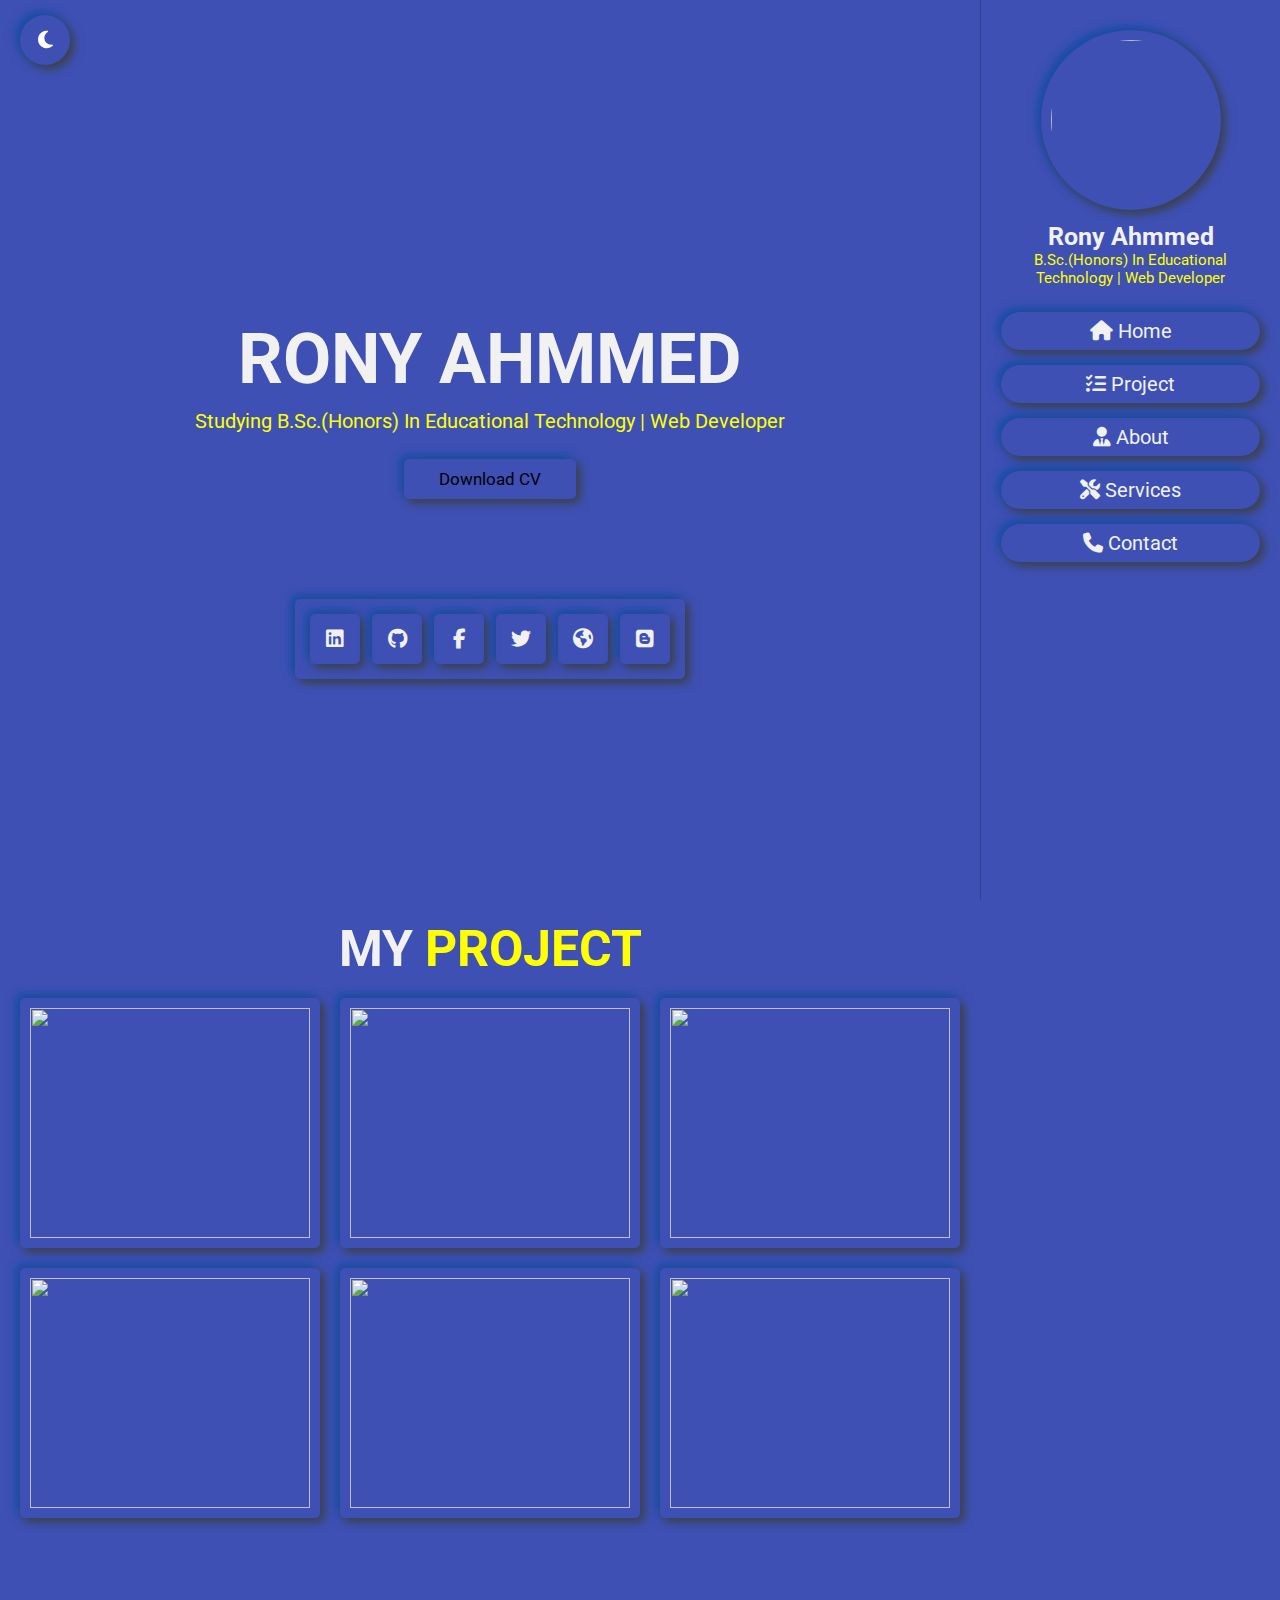
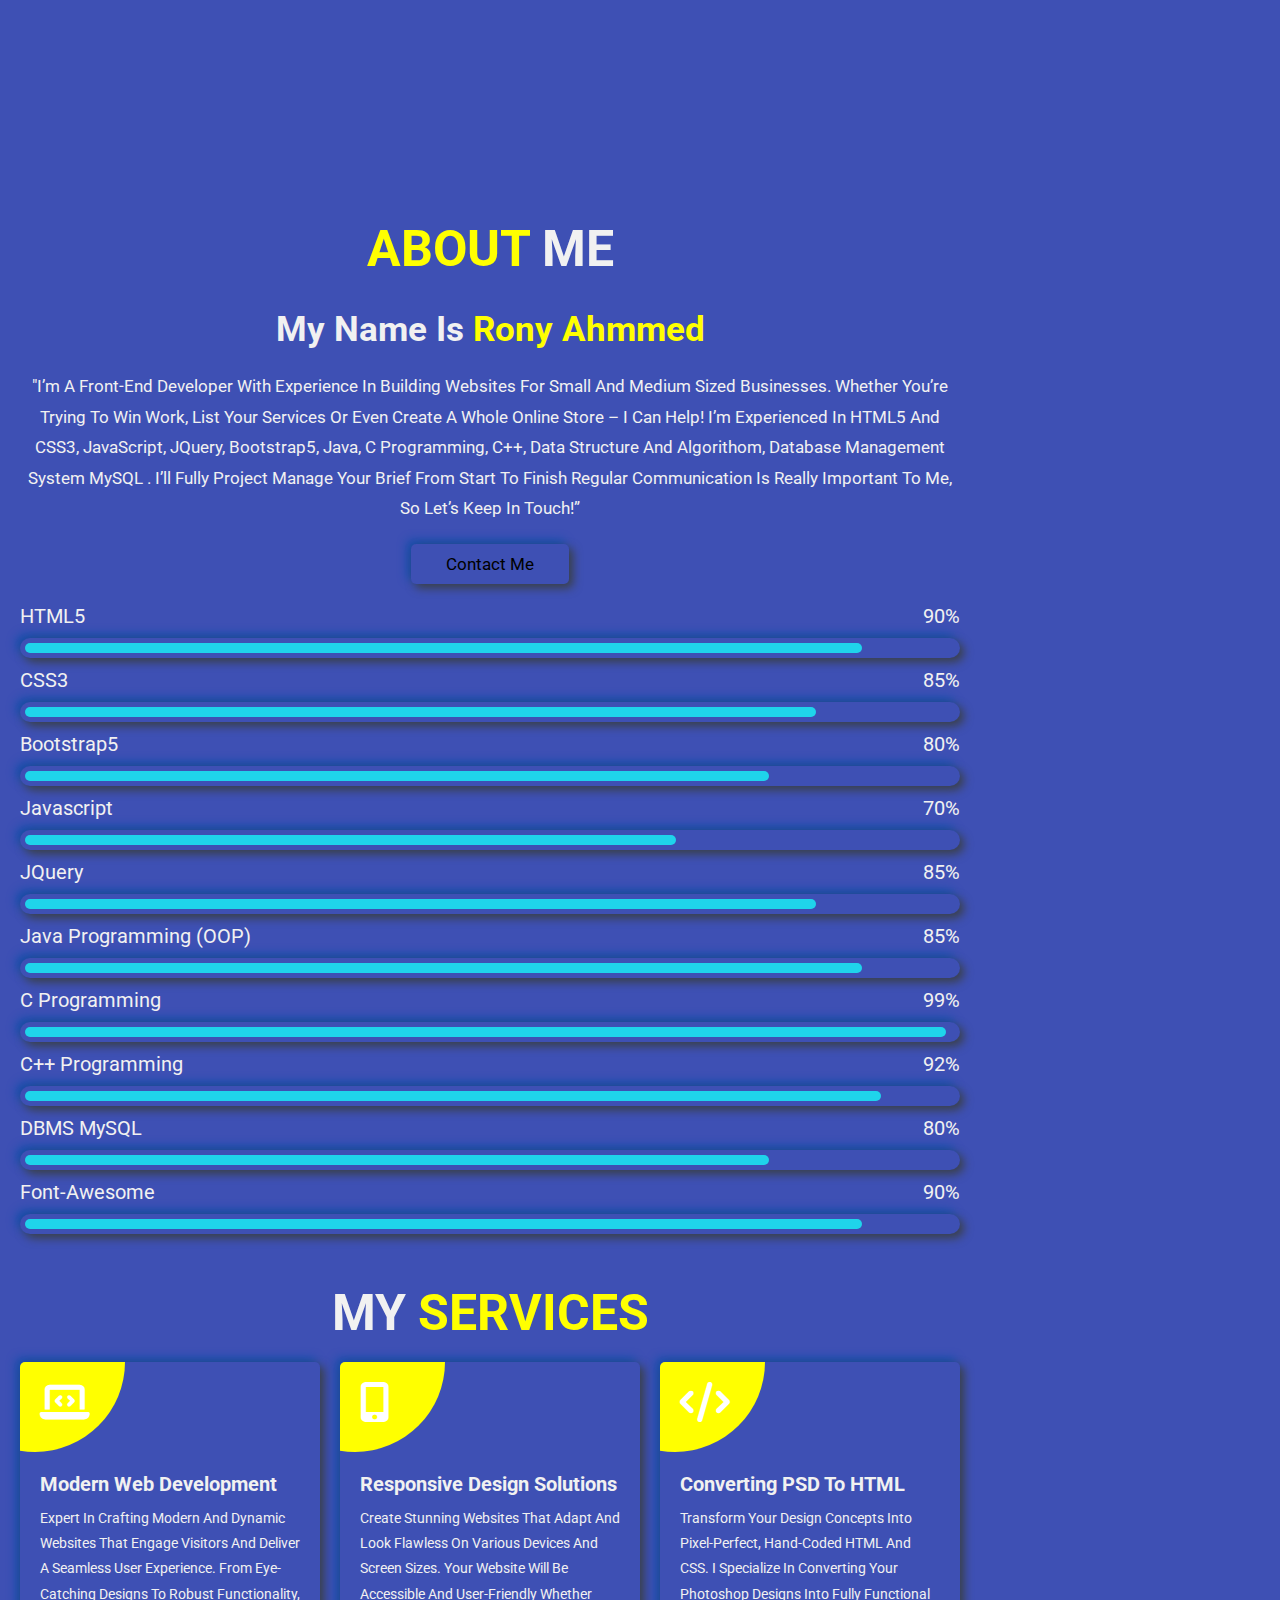
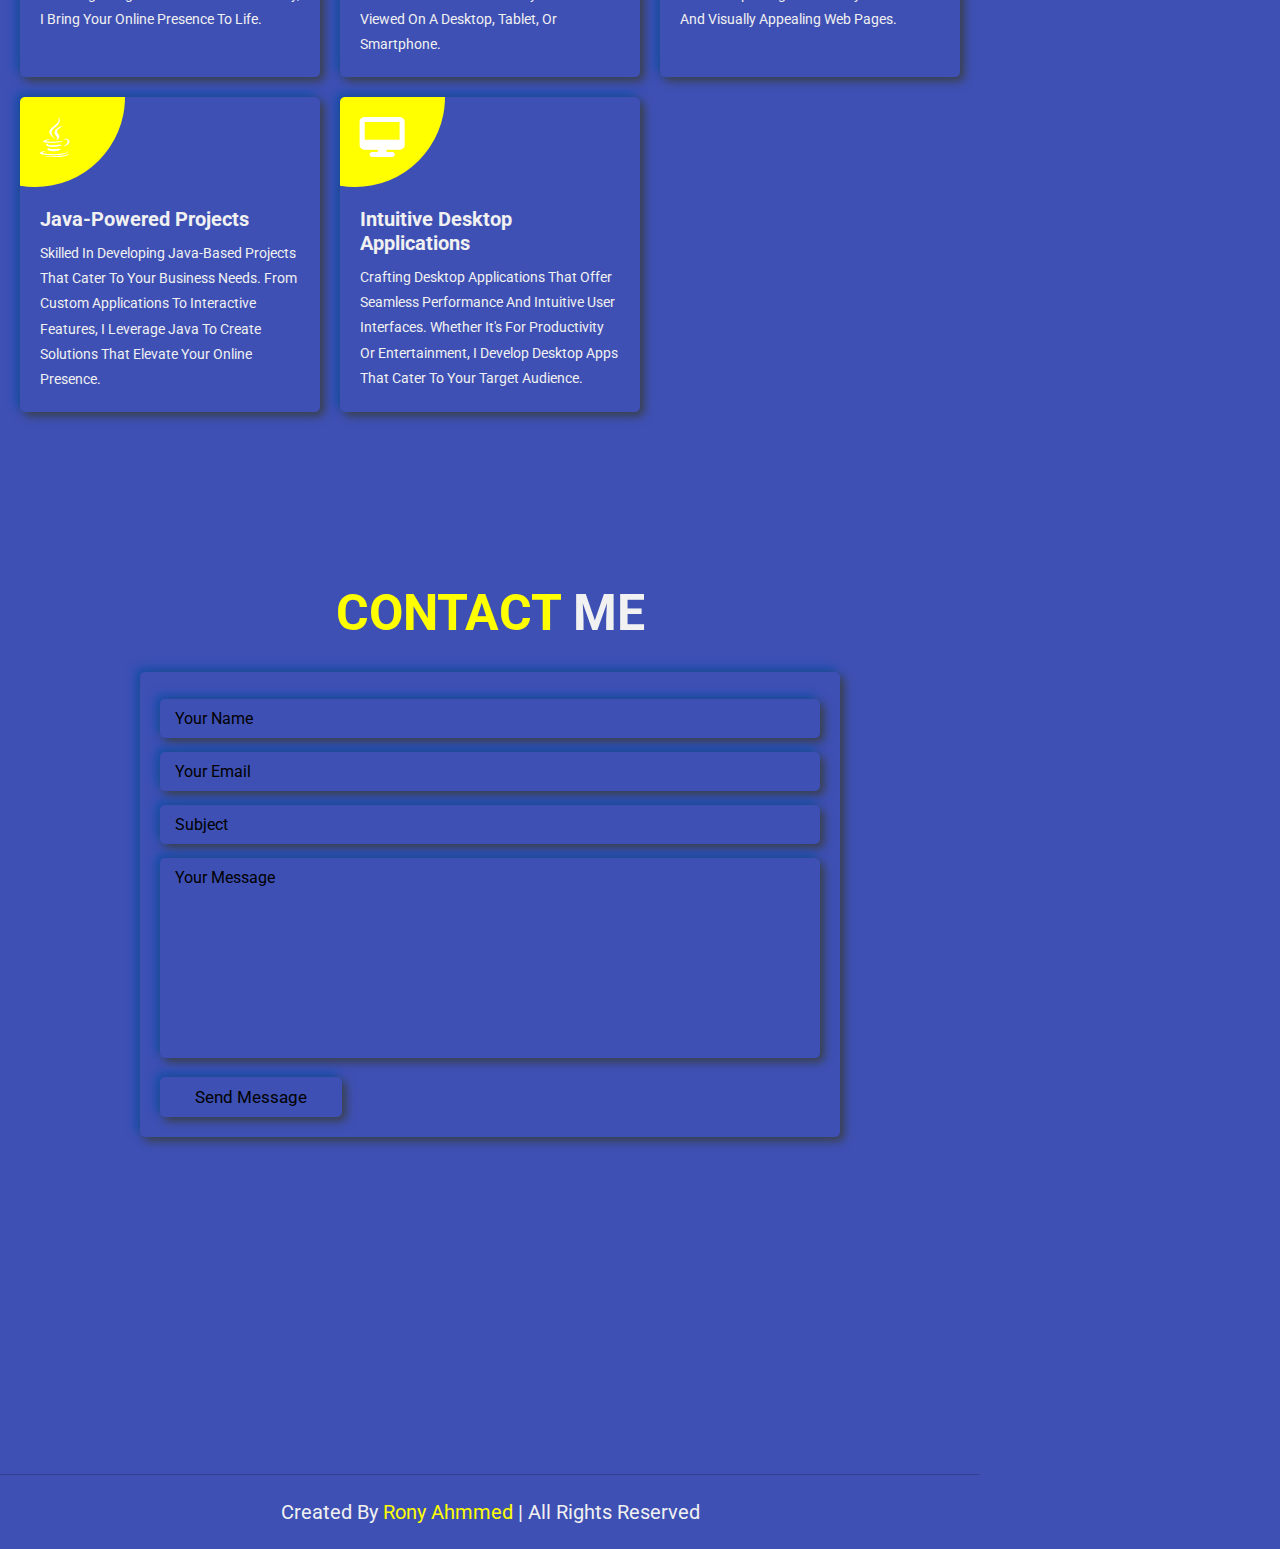
==== index.html @ c7a23089 "Add files via upload" ====
<!DOCTYPE html>
<html lang="en">
<head>
    <meta charset="UTF-8">
    <meta http-equiv="X-UA-Compatible" content="IE=edge">
    <meta name="viewport" content="width=device-width, initial-scale=1.0">
    <title>Rony Ahmmed EdTech-BDU</title>
    <!-- this is for title image -->
    <link rel="icon" href="main_file/logo.png" type="image/gif" sizes="16x16">
 
    <!-- link for font awesome -->
     
    <link rel="stylesheet" href="https://cdnjs.cloudflare.com/ajax/libs/font-awesome/6.4.2/css/all.min.css" >

    <!-- link for custom css -->
    <link rel="stylesheet" href="style.css">

    <!-- link for mail css -->
    <link rel="stylesheet" href="mail/mail.css">

</head>
<body>
    
<!-- user with menu starts  -->

<div class="main_menu">

    <div class="user">
        <img src="https://avatars.githubusercontent.com/u/30334499?v=4" alt="">
        <h3>Rony Ahmmed</h3>
        <p>B.Sc.(Honors) in Educational Technology | Web Developer</p>
    </div>

    <ul class="navbar">
        <li><a href="#home"><i class="fas fa-home"></i> home</a></li>
        <li><a href="#Project"><i class="fas fa-tasks"></i> Project</a></li>
        <li><a href="#about"><i class="fas fa-user-tie"></i> about</a></li>
        <li><a href="#services"><i class="fas fa-tools"></i> services</a></li>
        <li><a href="#contact"><i class="fas fa-phone"></i> contact</a></li>
    </ul>

</div>

<!-- user with menu ends -->

<div id="menu-btn" class="fas fa-bars"></div>

<!-- theme toggler  -->

<div id="theme-toggler" class="fas fa-moon"></div>

<!-- home section starts  -->

<section class="home" id="home">

    <div class="content">
        <h3>Rony Ahmmed</h3>
        <br>
        <p>Studying B.Sc.(Honors) in Educational Technology | Web Developer</p>
        <br>
        <a href="https://linkedin.com/in/rony7s" class="btn">Download CV</a>
    </div>

    <div class="share_link">
        <a href="https://linkedin.com/in/rony7s" class="fab fa-linkedin"></a>
        <a href="https://github.com/Rony7s" class="fab fa-github"></a>
        <a href="https://facebook.com/EdTech4" class="fab fa-facebook-f"></a>
        <a href="https://twitter.com/Rony7s" class="fab fa-twitter"></a>
        <a href="https://rony7s.w3spaces.com/" class="fas fa-globe-americas"></a>
        <a href="https://rony7s.blogspot.com/" class="fab fa-blogger"></a>
    </div>
    </div>

</section>

<!-- home section ends -->

<!-- Project section starts  -->

<section class="Project" id="Project">

    <h1 class="head_title"> my <span>Project</span> </h1>

    <div class="box-container">

        <div class="box">
            <img src="img/emptyRoom.jpg" alt="">
            <div class="content">
                <h3>Empty Room BDU</h3>
                <a class="project_link" href="https://rony7s.github.io/EmptyRoom">View Project</a>
            </div>
        </div>

        <div class="box">
            <img src="img/bduFamily.jpg" alt="">
            <div class="content">
                <h3>BDU Family with All Clubs</h3>
                <a class="project_link" href="https://rony7s.github.io/bdu1">View Project</a>
            </div>
        </div>

        <div class="box">
            <img src="img/digitalRoutine.jpg" alt="">
            <div class="content">
                <h3>Digital Routine of BDU</h3>
                <a class="project_link" href="https://rony7s.github.io/EmptyRoom/bduR.html">View Project</a>
            </div>
        </div>

        <div class="box">
            <img src="img/learningWeb.jpg" alt="">
            <div class="content">
                <h3>Learning Project</h3>
                <a class="project_link" href="https://rony7s.github.io/mood">View Project</a>
            </div>
        </div>
        
        <div class="box">
            <img src="img/commingSoon.jpg" alt="">
            <div class="content">
                <h3>Under construction website</h3>
                <a class="project_link" href="https://rony7s.github.io/coming-soon">View Project</a>
            </div>
        </div>

        <div class="box">
            <img src="img/bduClubs.jpg" alt="">
            <div class="content">
                <h3>BDU All Clubs</h3>
                <a class="project_link" href="https://rony7s.github.io/bdu1/bdupc.html">View Project</a>
            </div>
        </div>
         
     </div>

</section>

<!-- Project section ends -->

<!-- about section starts  -->

<section class="about" id="about">

    <h1 class="head_title"> <span>about</span> me </h1>

    <div class="row">
        <div class="content">
            <h3>my name is <span>Rony Ahmmed</span></h3> 
            
            <p>"I’m a front-end developer with experience in building websites for small and medium sized businesses. Whether you’re trying to win work, list your services or even create a whole online store – I can help! I’m experienced in HTML5 and CSS3, JavaScript, jQuery, Bootstrap5, Java, C programming, C++, Data structure and Algorithom, Database Management System mySQL . I’ll fully project manage your brief from start to finish Regular communication is really important to me, so let’s keep in touch!”</p>
            <a href="#" class="btn">contact me</a>
        </div>

    </div>

    <div class="row">

        <div class="progress">
            <h3> HTML5 <span>90%</span> </h3>
            <div class="bar bar1"><span></span></div>

            <h3> CSS3 <span>85%</span> </h3>
            <div class="bar bar2"><span></span></div>

            <h3>  Bootstrap5 <span>80%</span> </h3>
            <div class="bar bar3"><span></span></div>

            <h3> javascript <span>70%</span> </h3>
            <div class="bar bar4"><span></span></div>

            <h3> JQuery <span>85%</span> </h3>
            <div class="bar bar5"><span></span></div>

            <h3> Java Programming (OOP) <span>85%</span> </h3>
            <div class="bar bar6"><span></span></div>
            
            <h3>C Programming<span>99%</span> </h3>
            <div class="bar bar7"><span></span></div>
            
            <h3>C++ Programming<span>92%</span> </h3>
            <div class="bar bar8"><span></span></div>
            
            <h3>DBMS mySQL<span>80%</span> </h3>
            <div class="bar bar9"><span></span></div>
            
            <h3>Font-Awesome <span>90%</span> </h3>
            <div class="bar bar10"><span></span></div>
        </div>
    </div>

</section>

<!-- about section ends -->

<!-- services section starts  -->

<section class="services" id="services">

    <h1 class="head_title"> my <span>services</span> </h1>

    <div class="box-container">

        <div class="box">
            <i class="fas fa-laptop-code"></i>
            <h3>Modern Web Development</h3>
            <p>Expert in crafting modern and dynamic websites that engage visitors and deliver a seamless user experience. From eye-catching designs to robust functionality, I bring your online presence to life.</p>
        </div>
        
        <div class="box">
            <i class="fas fa-mobile-alt"></i>
            <h3>Responsive Design Solutions</h3>
            <p>Create stunning websites that adapt and look flawless on various devices and screen sizes. Your website will be accessible and user-friendly whether viewed on a desktop, tablet, or smartphone.</p>
        </div>
        
        <div class="box">
            <i class="fas fa-code"></i>
            <h3>Converting PSD to HTML</h3>
            <p>Transform your design concepts into pixel-perfect, hand-coded HTML and CSS. I specialize in converting your Photoshop designs into fully functional and visually appealing web pages.</p>
        </div>
        
        <div class="box">
            <i class="fa-brands fa-java"></i>
            <h3>Java-Powered Projects</h3>
            <p>Skilled in developing Java-based projects that cater to your business needs. From custom applications to interactive features, I leverage Java to create solutions that elevate your online presence.</p>
        </div>
        
        <div class="box">
            <i class="fas fa-desktop"></i>
            <h3>Intuitive Desktop Applications</h3>
            <p>Crafting desktop applications that offer seamless performance and intuitive user interfaces. Whether it's for productivity or entertainment, I develop desktop apps that cater to your target audience.</p>
        </div>
        

    </div>

</section>

<!-- services section ends -->




<!-- contact section starts -->

<!-- info email address a mail send hobe -->

<section class="contact" id="contact">

    <h1 class="head_title"> <span>contact</span> me </h1>

    <form action="https://formspree.io/f/xpzbpwrj" method="POST" id="my-form">
	
        <input type="text" id="Name" name="Name" placeholder="your name" class="box">
		
        <input type="email" id="email" name="email" placeholder="your email" class="box">
		
        <input type="text" placeholder="subject" class="box">
		
        <textarea name="massage" id="massage" class="box" placeholder="your message" id="" cols="30" rows="10"></textarea>
        <input type="submit" value="send message" class="btn">
    </form>
	<div id="status"></div>
</section>

<!-- contact section ends -->

 


<!-- footer section ends -->

<div class="footer"> created by <a href="https://facebook.com/EdTech4">Rony Ahmmed</a> | all rights reserved </div>



<!-- link for custom js start -->
<script src="script.js"></script>
<script src="mail/mail.js"></script>

</body>
</html>
---- style.css ----
@import url('https://fonts.googleapis.com/css2?family=Roboto:wght@100;300;400&display=swap');
/* this font is my favourite */

:root{
    --green:yellow;
    --tomato:#ff3f80;
    --black:#f1f1f1;
    --light-color:#f1f1f1;
    --bg-color:#3E50B4;
    --border:.1rem solid rgba(0,0,0,.2);
    --box-shadow:.4rem .4rem 1rem #3c4046,
                -.4rem -.4rem 1rem #134eab;
    --box-shadow-inset:.4rem .4rem 1rem #10141a inset,
                      -.4rem -.4rem 1rem #36598d inset;
}

*{
    font-family: 'Roboto', sans-serif;
    margin:0; padding:0;
    box-sizing: border-box;
    outline: none; border:none;
    text-decoration: none;
    text-transform: capitalize;
    transition: .2s linear;
    list-style: none;
}

*::selection{
	background:green;
	color:red;
}

html{
    font-size: 62.5%;
    overflow-x: hidden;
    scroll-behavior: smooth;
}
html::-webkit-Scrollbar{
	width:1rem;
}

html::-webkit-Scrollbar-track{
	background:yellow;
}
html::-webkit-Scrollbar-thumb{
	background:red;
}


body{
    background: var(--bg-color);
    padding-right: 30rem;
}

body.active{
    --black:#fff;
    --light-color:#ddd;
    --bg-color:#ff3f80;
    --border:.1rem solid rgba(0,0,0,.4);
    --box-shadow:.4rem .4rem 1rem #7f2342,
                -.4rem -.4rem 1rem #c23e6b;
    --box-shadow-inset:.4rem .4rem 1rem #4b2a35 inset,
                      -.4rem -.4rem 1rem #5e293a inset;
}

section{
    min-height: 100vh;
    padding:2rem;
}

.btn{
    margin-top: 1rem;
    display: inline-block;
    padding:1rem 3.5rem;
    border-radius: .5rem;
    font-size: 1.7rem;
    cursor: pointer;
    background: none;
    color:black;
    box-shadow: var(--box-shadow);
}

.btn:hover{
    box-shadow: var(--box-shadow-inset);
    color:#fff;
}

.head_title{
    text-align: center;
    font-size: 5rem;
    color:var(--black);
    text-transform: uppercase;
    padding-bottom: 2rem;
}

.head_title span{
    color:var(--green);
    text-transform: uppercase;
}

.main_menu{
    position: fixed;
    top:0; right: 0;
    z-index: 999;
    background: var(--bg-color);
    width: 30rem;
    border-left: var(--border);
    height: 100%;
    padding:2rem;
    text-align: center;
}

.main_menu .user img{
    margin:1rem 0;
    border:1rem solid transparent;
    border-radius: 50%;
    height: 18rem;
    width: 18rem;
    box-shadow: var(--box-shadow);
}

.main_menu .user h3{
    color:var(--black);
    font-size: 2.5rem;
    font-family: 'Roboto', sans-serif;
}

.main_menu .user p{
    color:var(--green);
    font-size: 1.5rem;
}

.main_menu .navbar{
    padding-top: 1rem;
}

.main_menu .navbar a{
    display: block;
    margin:1.5rem 0;
    padding:.7rem;
    border-radius: 5rem;
    font-size: 2rem;
    box-shadow: var(--box-shadow);
    color:var(--black);
}

.main_menu .navbar a:hover{
    box-shadow: var(--box-shadow-inset);
    color: #000;
}

#menu-btn{
    position: fixed;
    top:1.5rem; right: 2rem;
    z-index: 1000;
    height: 5rem;
    width: 5rem;
    line-height: 5rem;
    border-radius: 50%;
    font-size: 2rem;
    cursor: pointer;
    box-shadow: var(--box-shadow);
    text-align: center;
    color:var(--black);
    background: var(--bg-color);
    display: none;
}

#menu-btn:hover{
    color:var(--green);
    box-shadow: var(--box-shadow-inset);
}

#theme-toggler{
    position: fixed;
    top:1.5rem; left: 2rem;
    z-index: 1000;
    height: 5rem;
    width: 5rem;
    line-height: 5rem;
    border-radius: 50%;
    font-size: 2rem;
    cursor: pointer;
    box-shadow: var(--box-shadow);
    text-align: center;
    color:white;
    background: var(--bg-color);
}

#theme-toggler:hover{
    color:var(--green);
    box-shadow: var(--box-shadow-inset);
}

.home{
    display: flex;
    flex-flow: column;
    align-items: center;
    justify-content: center;
    text-align: center;
}

.home .content h3{
    font-size: 7rem;
    color:var(--black);
    line-height: 1.1;
    text-transform: uppercase;
}

.home .content p{
    font-size: 2rem;
    color:var(--green);
    padding-bottom: .5rem;
}

.home .share_link{
    position: relative;
    top: 10rem;
    border-radius: .5rem;
    box-shadow: var(--box-shadow);
    padding:1rem;
}

.home .share_link a{
    height: 5rem;
    width: 5rem;
    line-height: 5rem;
    box-shadow: var(--box-shadow);
    margin:.5rem;
    font-size: 2rem;
    color:var(--black);
    border-radius: .5rem;
}
.project_link{
    padding: 5px 10px;
    font-size: 2rem;
    color:var(--black);
    border-radius: .5rem;
    border: 2px solid white;
}
.home .share_link a:hover{
    box-shadow: var(--box-shadow-inset);
    color:var(--green);
}

.about .row{
    display: flex;
    align-items: center;
    flex-wrap: wrap-reverse;
    gap:2rem;
}

.about .row .box-container{
    flex:1 1 40rem;
    display: flex;
    gap:1.5rem;
    flex-wrap: wrap;
}

.about .row .box-container .box{
    flex:1 1 18rem;
    text-align: center;
    padding:2rem;
    border-radius: .5rem;
    box-shadow: var(--box-shadow);
}

.about .row .box-container .box h3{
    font-size: 5rem;
    color:var(--black);
    line-height: 1.1;
}

.about .row .box-container .box p{
    font-size: 1.7rem;
    color:var(--light-color);
    padding:.5rem 0;
}

.about .row .content{
    flex:1 1 40rem;
    text-align: center;
}
.about .row .content h3{
    font-size: 3.5rem;
    color:var(--black);
    line-height: 1.8;
}

.about .row .content h3 span{
    color:var(--green);
}

.about .row .content p{
    font-size: 1.7rem;
    color:var(--light-color);
    line-height: 1.8;
    padding:1rem 0;
}

.about .row:nth-child(3){
    padding-top: 2rem;
}

.about .row .progress{
    flex:1 1 40rem;
}

.about .row .progress h3{
    color:var(--black);
    font-weight: normal;
    font-size: 2rem;
    display: flex;
    align-items: center;
    justify-content: space-between;
}

.about .row .progress .bar{
    box-shadow: var(--box-shadow);
    border-radius: 5rem;
    height:2rem;
    padding:.5rem;
    margin:1rem 0;
}

.about .row .progress .bar span{
    display: block;
    height: 100%;
    background: #1fd4eb;
    border-radius: 5rem;
}

.about .row .progress .bar1 span{width: 90%;}
.about .row .progress .bar2 span{width: 85%;}
.about .row .progress .bar3 span{width: 80%;}
.about .row .progress .bar4 span{width: 70%;}
.about .row .progress .bar5 span{width: 85%;}
.about .row .progress .bar6 span{width: 90%;}
.about .row .progress .bar7 span{width: 99%;}
.about .row .progress .bar8 span{width: 92%;}
.about .row .progress .bar9 span{width: 80%;}
.about .row .progress .bar10 span{width: 90%;}
 

.services .box-container{
    display: grid;
    grid-template-columns: repeat(auto-fit, minmax(27rem, 1fr));
    gap:2rem;
}

.services .box-container .box{
    padding:2rem;
    border-radius: .5rem;
    box-shadow: var(--box-shadow);
    position: relative;
    z-index: 0;
    overflow:hidden;
}

.services .box-container .box i{
    font-size:4rem;
    padding-bottom: 5rem;
    color:#fff;
}

.services .box-container .box h3{
    font-size:2rem;
    padding-bottom: 1rem;
    color:var(--black);
}

.services .box-container .box p{
    font-size:1.4rem;
    line-height: 1.8;
    color:var(--light-color);
}

.services .box-container .box::before{
    content: '';
    position: absolute;
    top:0; left: 0;
    height: 100%;
    width: 100%;
    background: var(--green);
    z-index: -1;
    clip-path: circle(9rem at 5% 0%);
    transition: .3s linear;
}

.services .box-container .box:hover::before{    
    clip-path: circle(100%);
}

.services .box-container .box:hover > *{
    color:#fff;
}

.Project .box-container{
    display: grid;
    grid-template-columns: repeat(auto-fit, minmax(27rem, 1fr));
    gap:2rem;
}

.Project .box-container .box{
    height: 25rem;
    border-radius: .5rem;
    overflow:hidden;
    box-shadow: var(--box-shadow);
    position: relative;
    border:1rem solid transparent;
}

.Project .box-container .box img{
    height: 100%;
    width: 100%;
    object-fit: cover;
}

.Project .box-container .box .content{
    position: absolute;
    top:0; left: 0;
    height: 100%;
    width: 100%;
    background: var(--bg-color);
    display: grid;
    place-items: center;
    transform: scale(0);
}

.Project .box-container .box:hover .content{
    transform: scale(1);
}

.Project .box-container .box .content h3{
    font-size: 2.5rem;
    color:var(--black);
    text-transform: uppercase;
    transform: translateY(-5rem);
    opacity: 0;
    transition-delay: .3s;
}

.Project .box-container .box:hover .content h3{
    transform: translateY(0rem);
    opacity: 1;
}

.contact form{
    margin:1rem auto;
    max-width: 70rem;
    border-radius: .5rem;
    box-shadow: var(--box-shadow);
    padding:2rem;
}

.contact form .box{
    padding:1rem 1.5rem;
    width:100%;
    background: none;
    color:white;
    font-size: 1.6rem;
    
    margin:.7rem 0;
    box-shadow: var(--box-shadow);
    border-radius: .5rem;
}

::placeholder {
    color: black;
    opacity: 1; /* Firefox */
  }
  
  :-ms-input-placeholder { /* Internet Explorer 10-11 */
   color: black;
  }
  
  ::-ms-input-placeholder { /* Microsoft Edge */
   color: black;
  }

.contact form textarea{
    height: 20rem;
    resize: none;
}

.contact form .box:focus{
    box-shadow: var(--box-shadow-inset);
}

.footer{
    font-size: 2rem;
    text-align: center;
    padding:2.5rem 1rem;
    margin-top: 1rem;
    border-top: var(--border);
    color:var(--black);
}

.footer a{
    color: var(--green);
}
















/* media queries  */

@media (max-width:991px){

    html{
        font-size: 55%;
    }

    body{
        padding-right: 0;
    }

    .main_menu{
        right:-110%;
    }

    .main_menu.active{
        right:0%;
        transition: .4s linear;
    }

    #menu-btn{
        display: initial;
    }

}

@media (max-width:450px){

    html{
        font-size: 50%;
    }

    .main_menu{
        width:100%;
        border-right: 0;
    }

}
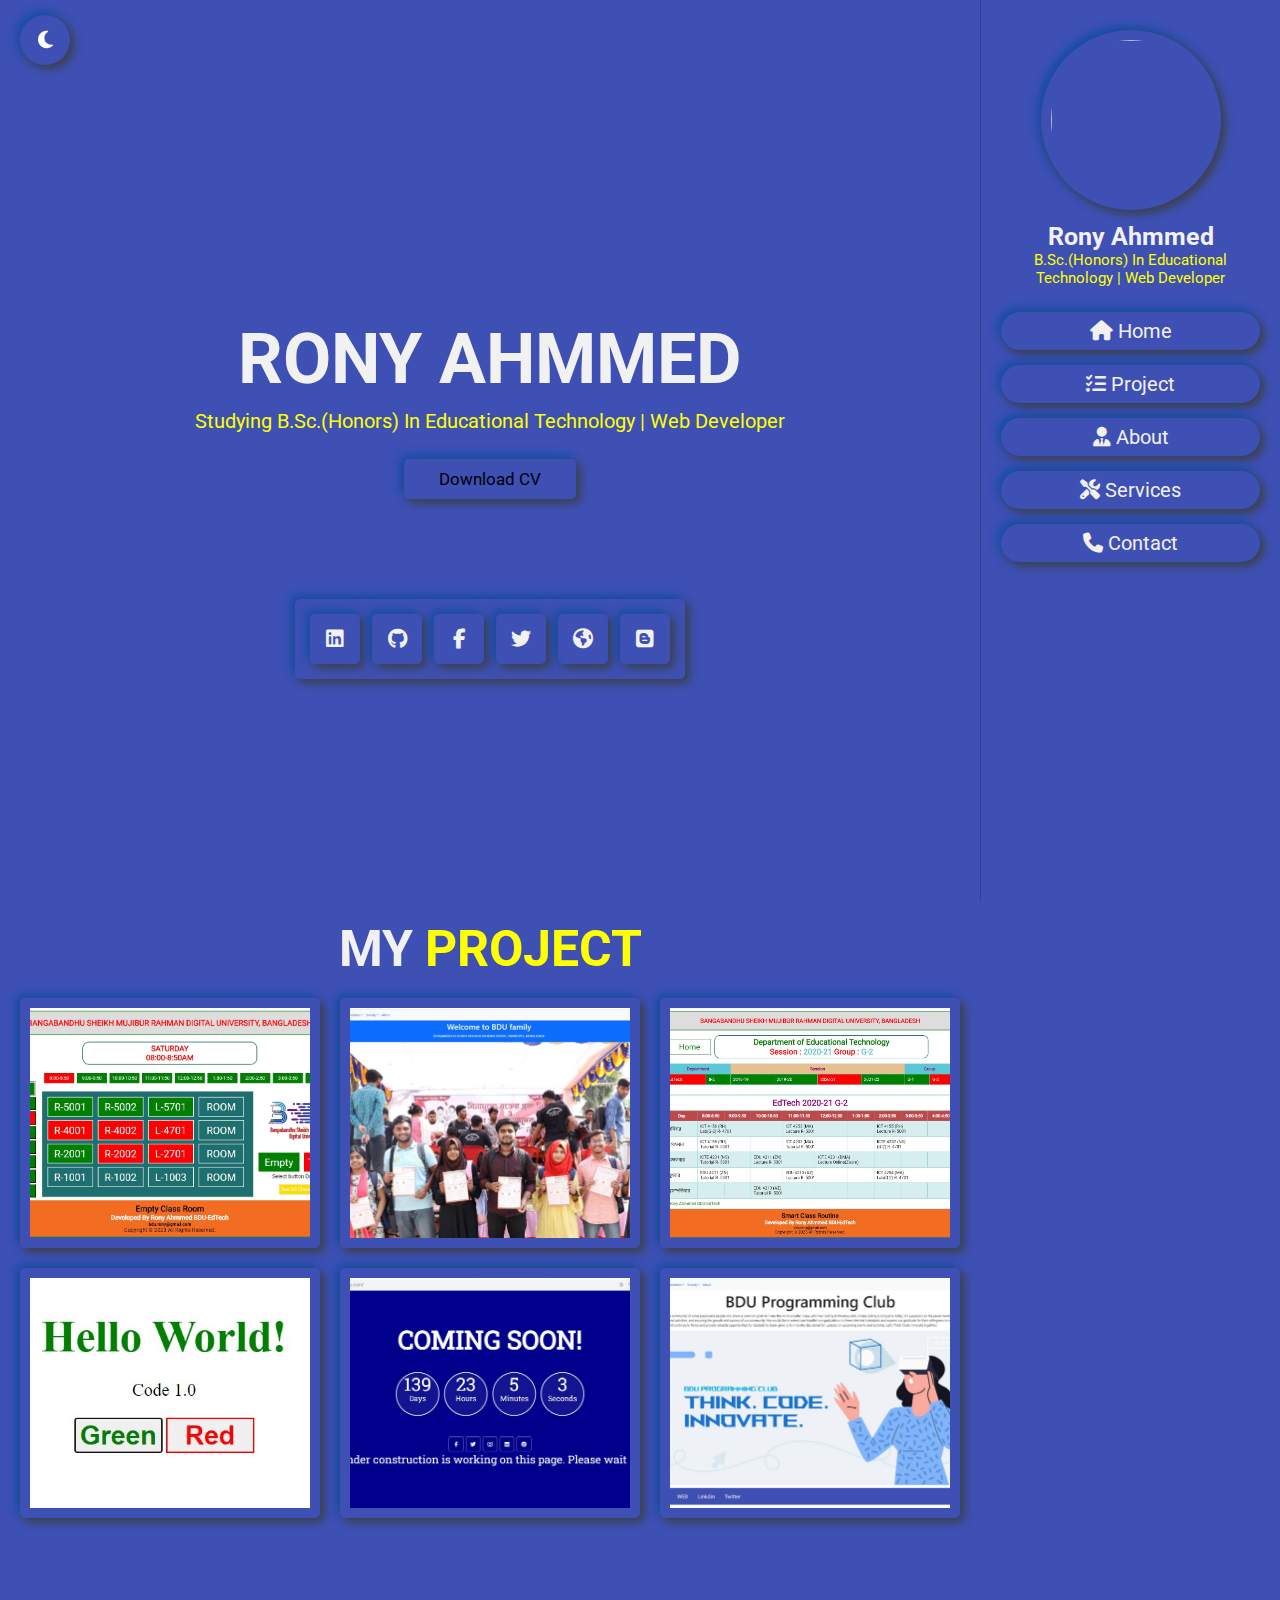
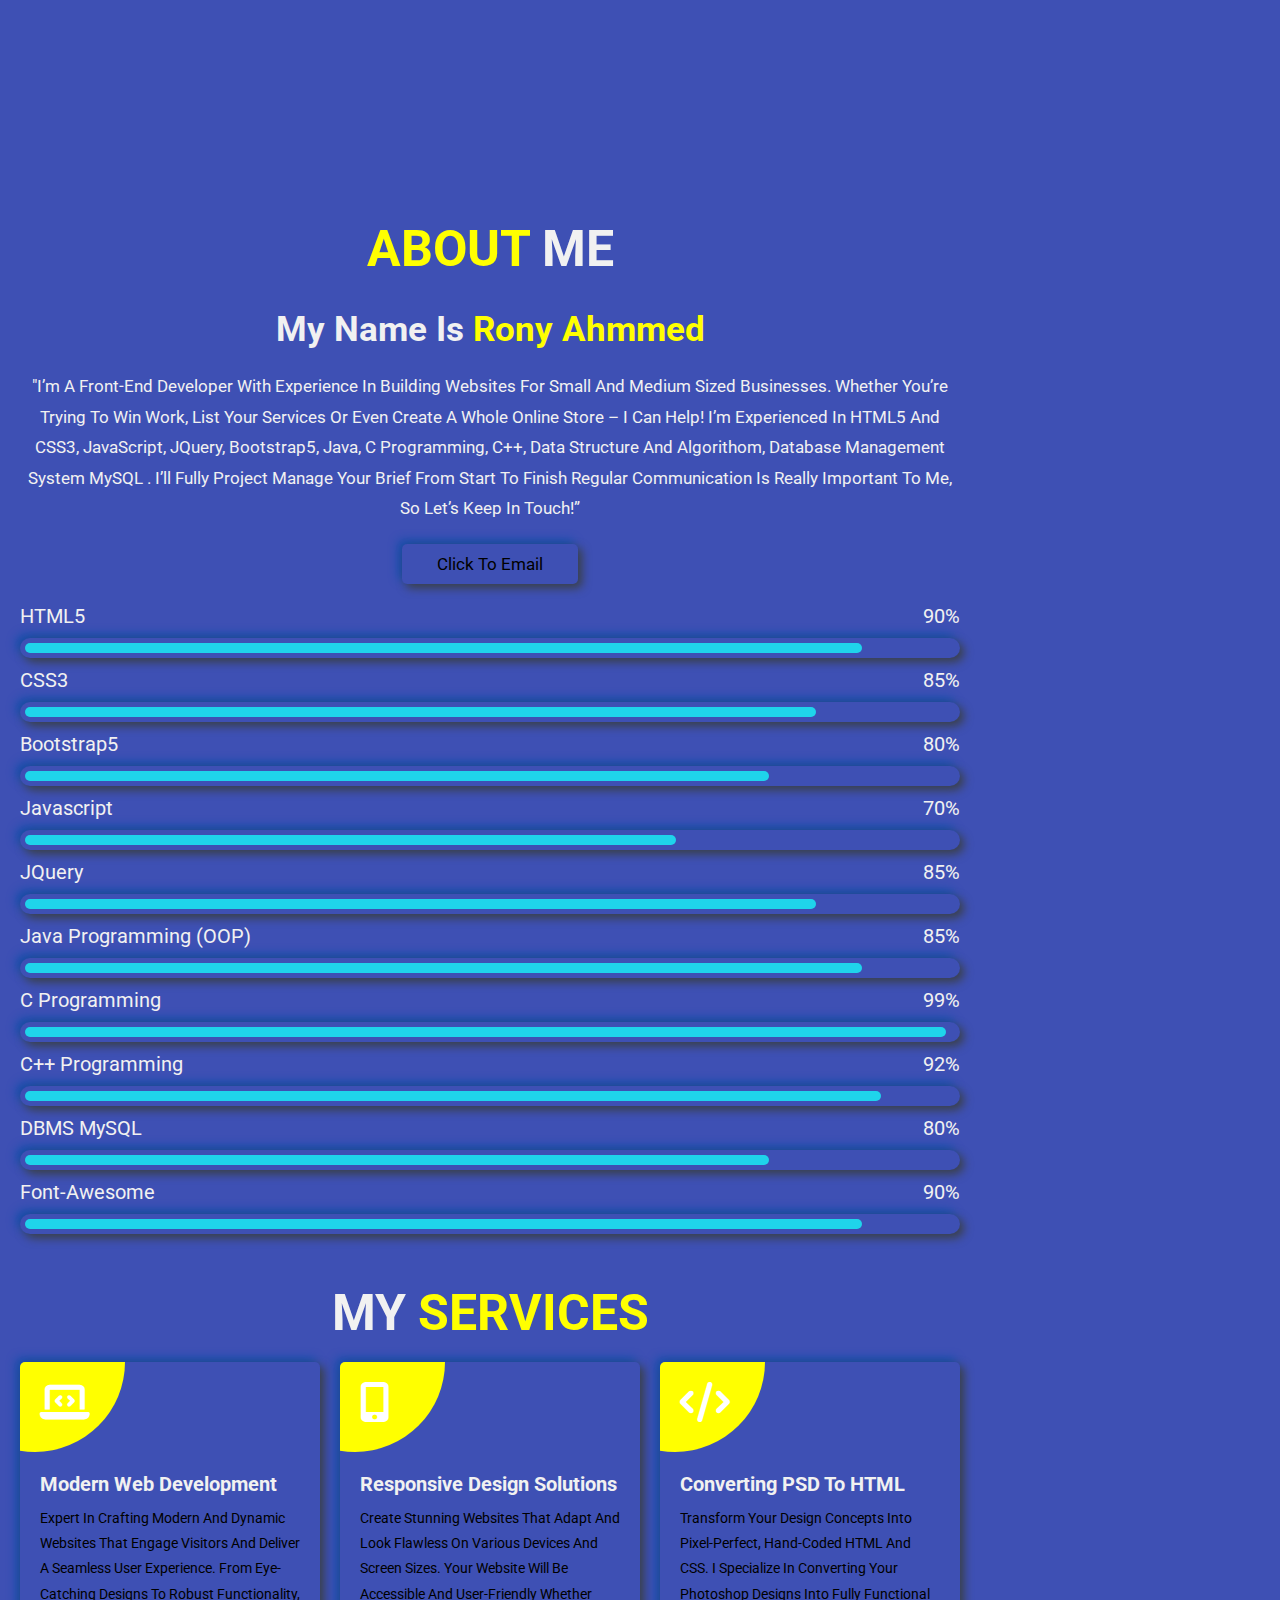
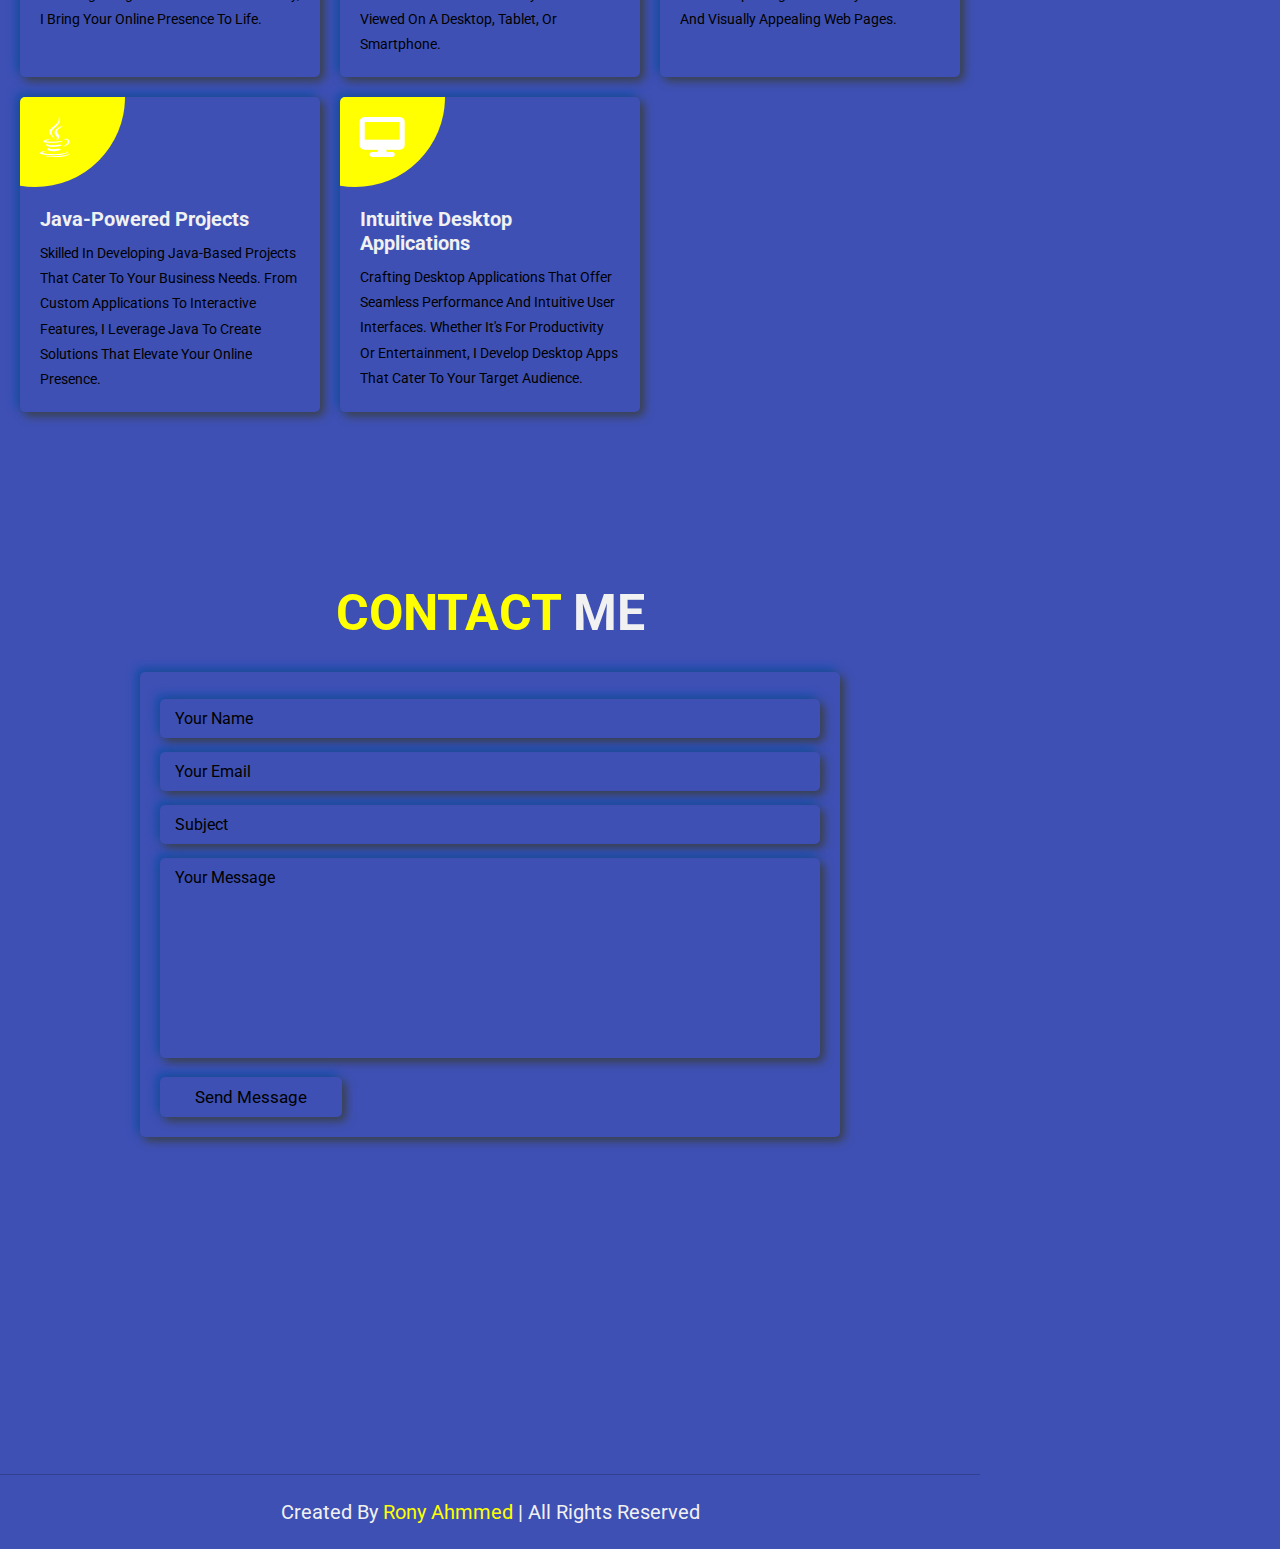
==== commit ec2325cb: "Add files via upload" ====
--- a/index.html
+++ b/index.html
@@ -148,7 +148,19 @@
             <h3>my name is <span>Rony Ahmmed</span></h3> 
             
             <p>"I’m a front-end developer with experience in building websites for small and medium sized businesses. Whether you’re trying to win work, list your services or even create a whole online store – I can help! I’m experienced in HTML5 and CSS3, JavaScript, jQuery, Bootstrap5, Java, C programming, C++, Data structure and Algorithom, Database Management System mySQL . I’ll fully project manage your brief from start to finish Regular communication is really important to me, so let’s keep in touch!”</p>
-            <a href="#" class="btn">contact me</a>
+
+            <button class="btn" id="mailButton">Click to Email</button>
+
+            <script>
+                document.getElementById("mailButton").addEventListener("click", function() {
+                    var recipientEmail = "bdu.rony@gmail.com";   
+                    var subject = "Hello from Website";         
+
+                    var mailtoLink = "mailto:" + recipientEmail + "?subject=" + encodeURIComponent(subject);
+
+                    window.location.href = mailtoLink;
+                });
+            </script>
         </div>
 
     </div>
--- a/style.css
+++ b/style.css
@@ -372,7 +372,7 @@
 .services .box-container .box p{
     font-size:1.4rem;
     line-height: 1.8;
-    color:var(--light-color);
+    color:black;
 }
 
 .services .box-container .box::before{
@@ -392,7 +392,7 @@
 }
 
 .services .box-container .box:hover > *{
-    color:#fff;
+    color:#000;
 }
 
 .Project .box-container{
--- a/mail/mail.css
+++ b/mail/mail.css
@@ -0,0 +1,32 @@
+
+#status {
+    width: 90%;
+    max-width: 500px;
+    text-align: center;
+    padding: 10px;
+    margin: 0 auto;
+    border-radius: 8px;
+  }
+  #status.success {
+    background-color: green;
+    animation: status 4s ease forwards;
+  }
+  #status.error {
+    background-color: red;
+    color: white;
+    animation: status 4s ease forwards;
+  }
+  @keyframes status {
+    0% {
+      opacity: 1;
+      pointer-events: all;
+    }
+    90% {
+      opacity: 1;
+      pointer-events: all;
+    }
+    100% {
+      opacity: 0;
+      pointer-events: none;
+    }
+  } 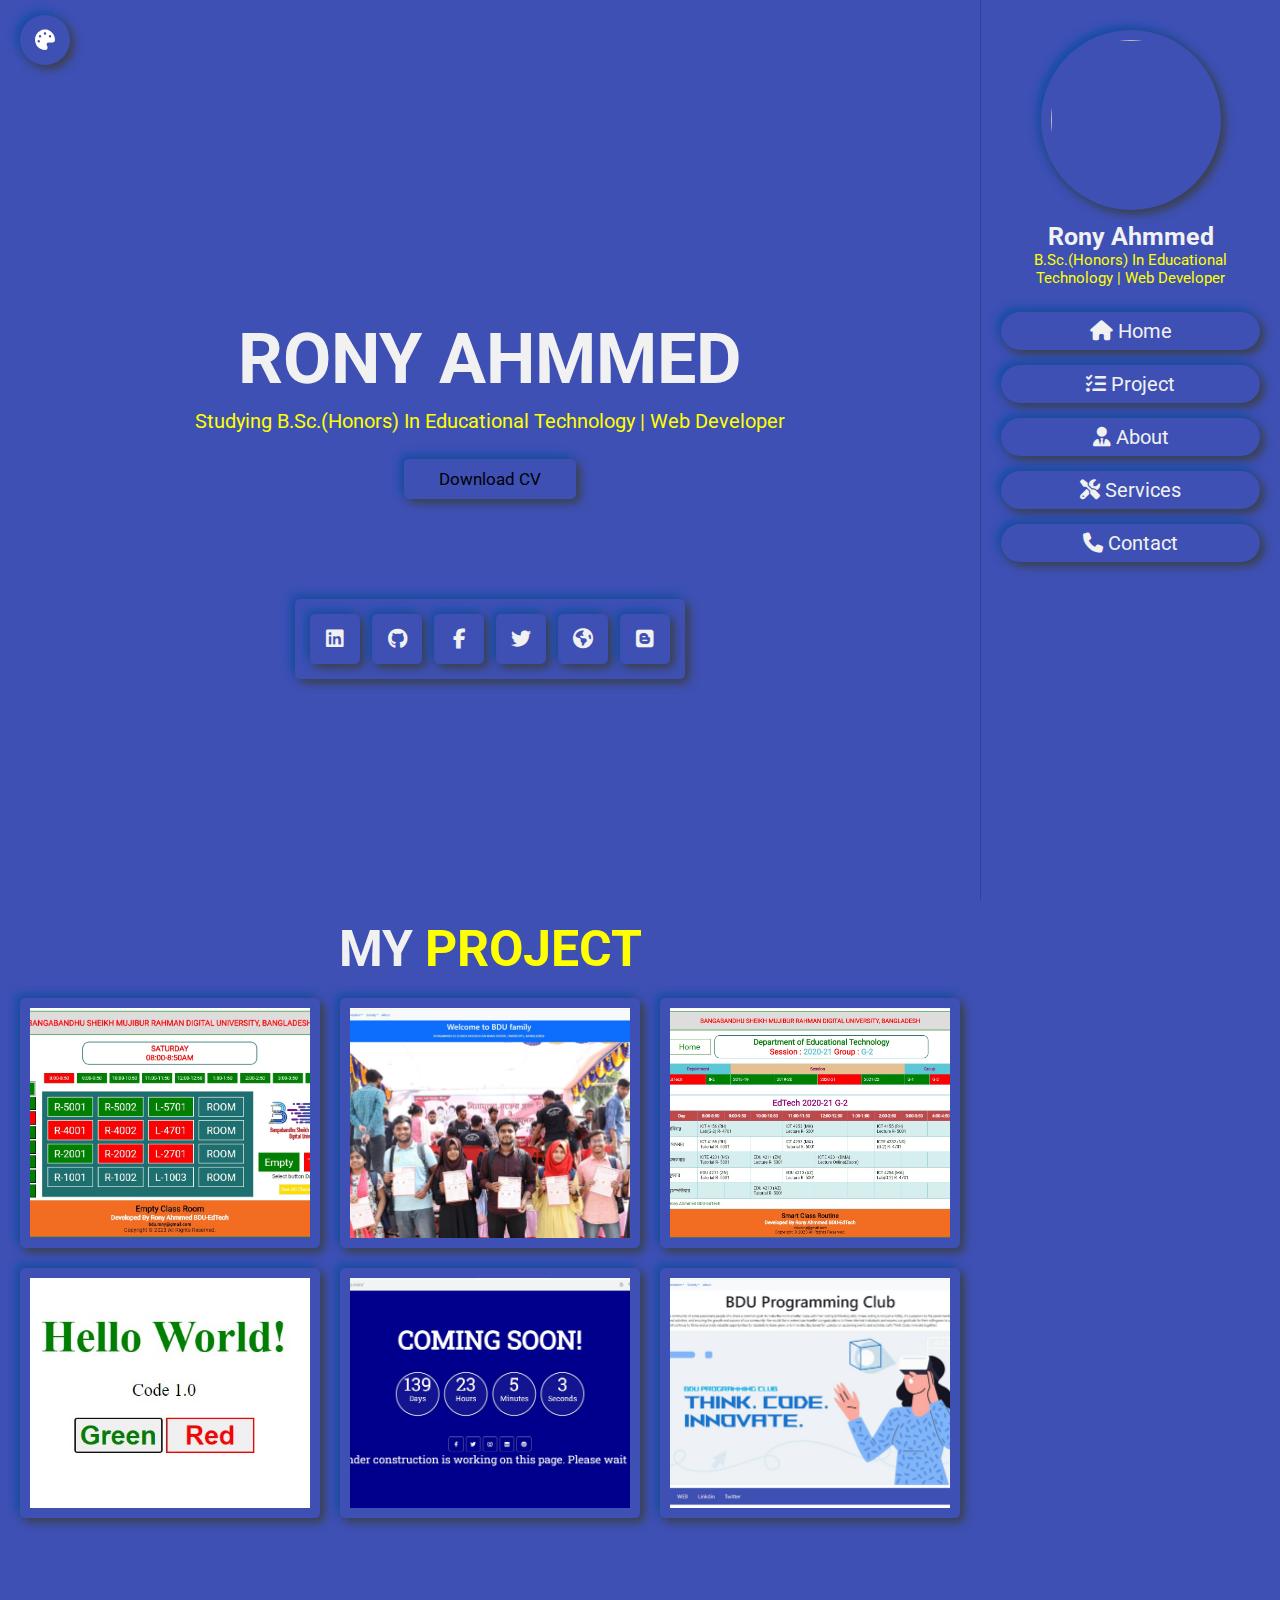
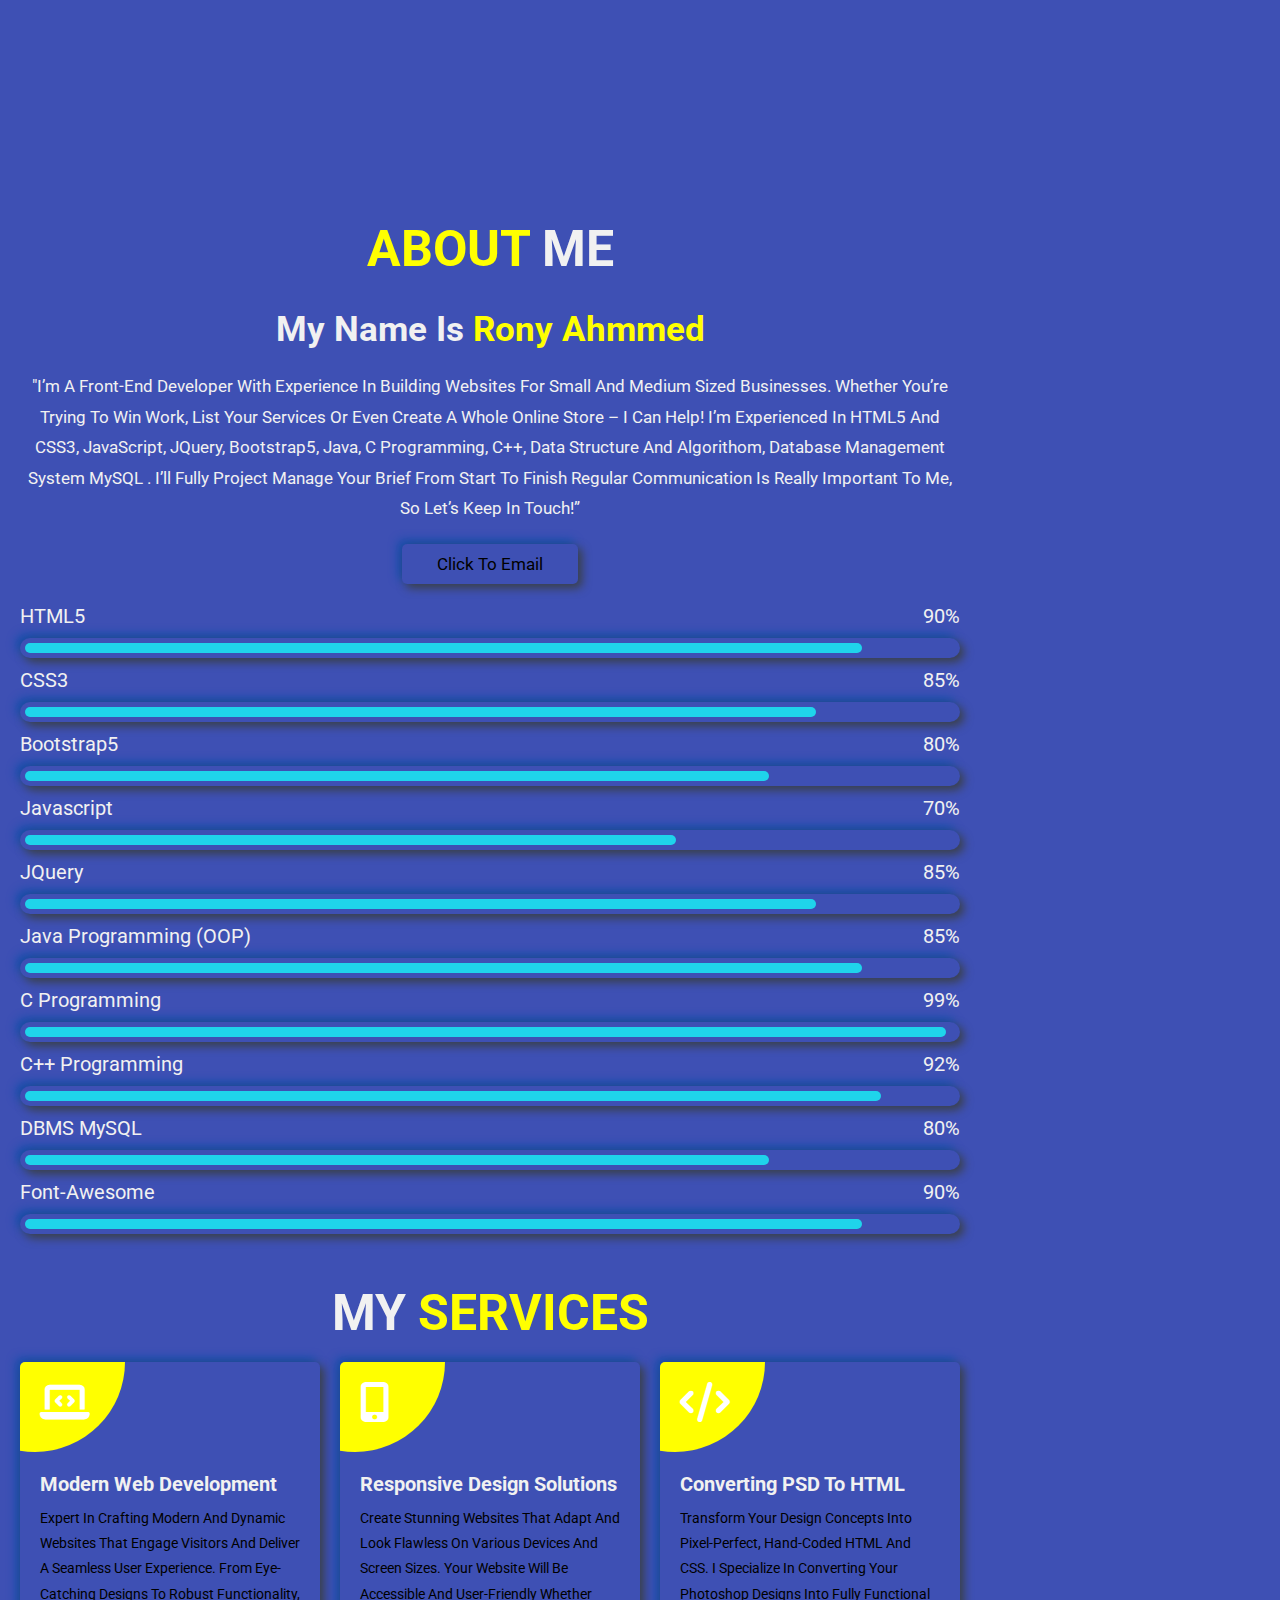
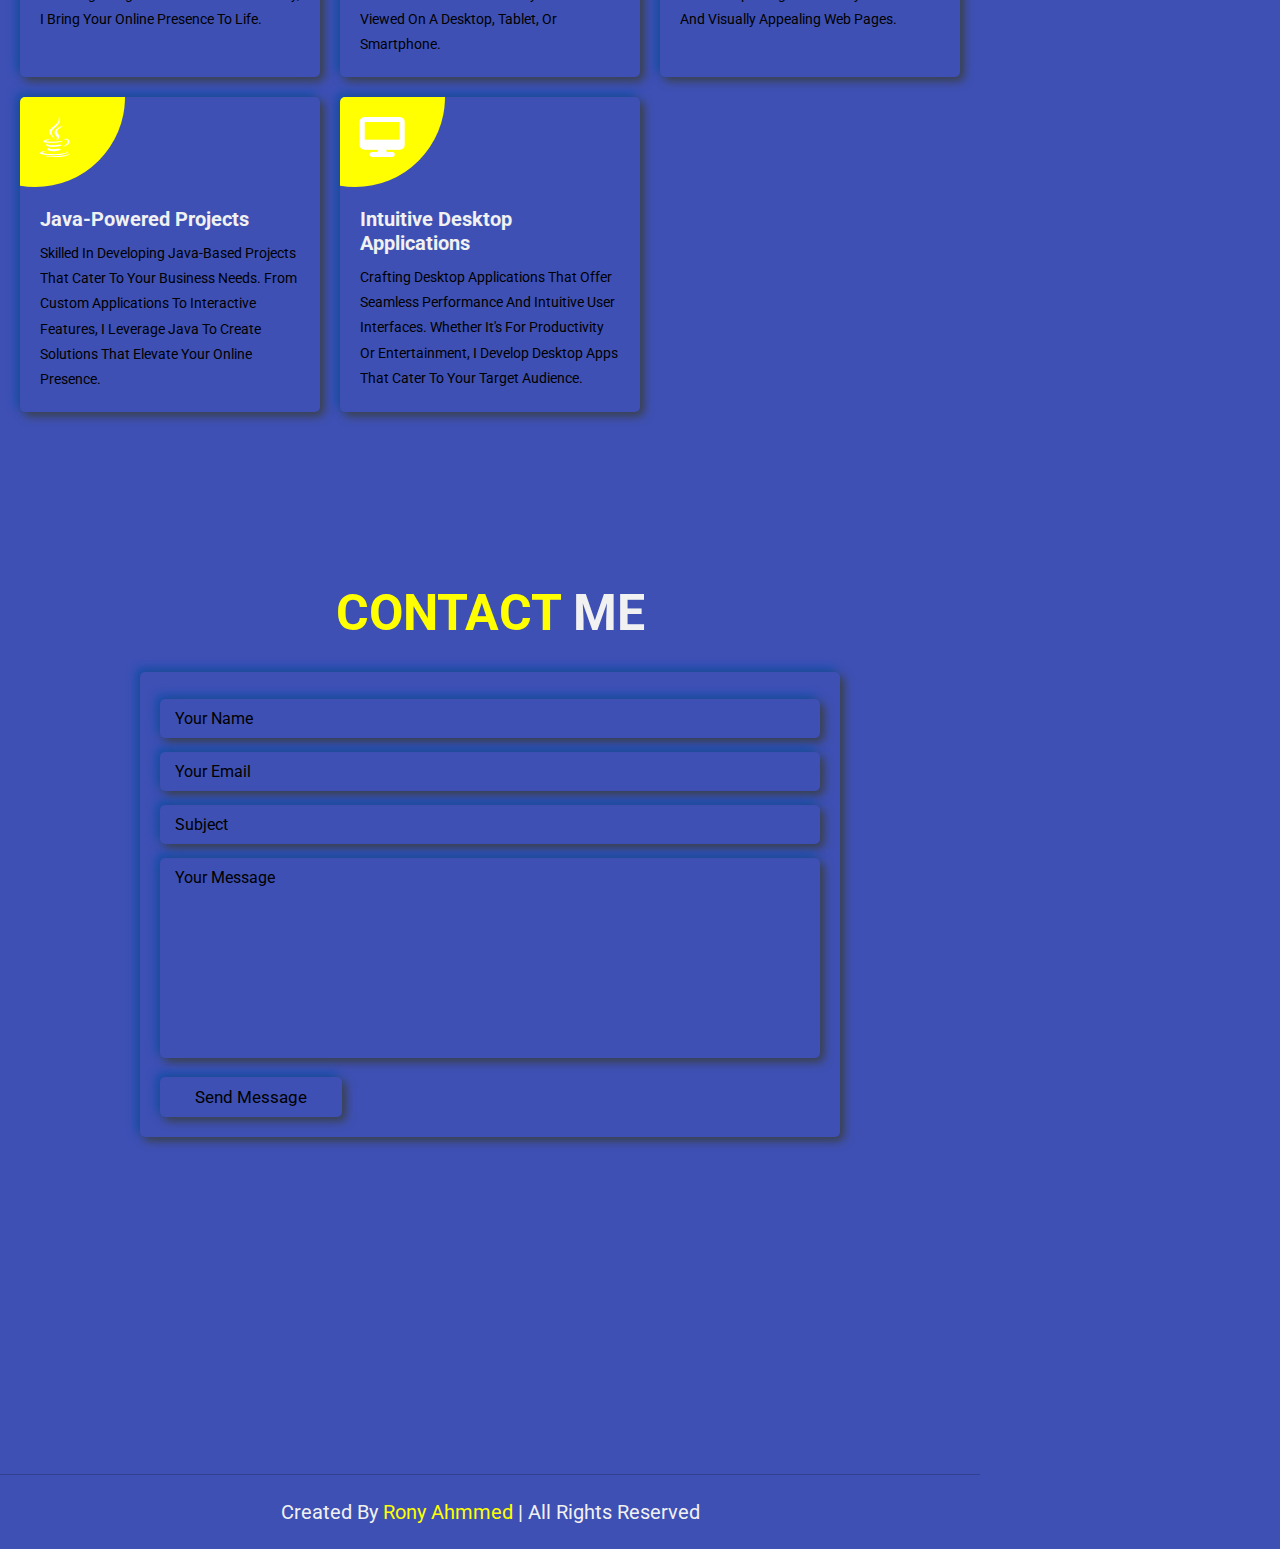
==== commit 7178d4bd: "Add files via upload" ====
--- a/index.html
+++ b/index.html
@@ -47,7 +47,7 @@
 
 <!-- theme toggler  -->
 
-<div id="theme-toggler" class="fas fa-moon"></div>
+<div id="theme-toggler" class="fa-solid fa-palette"></div>
 
 <!-- home section starts  -->
 
